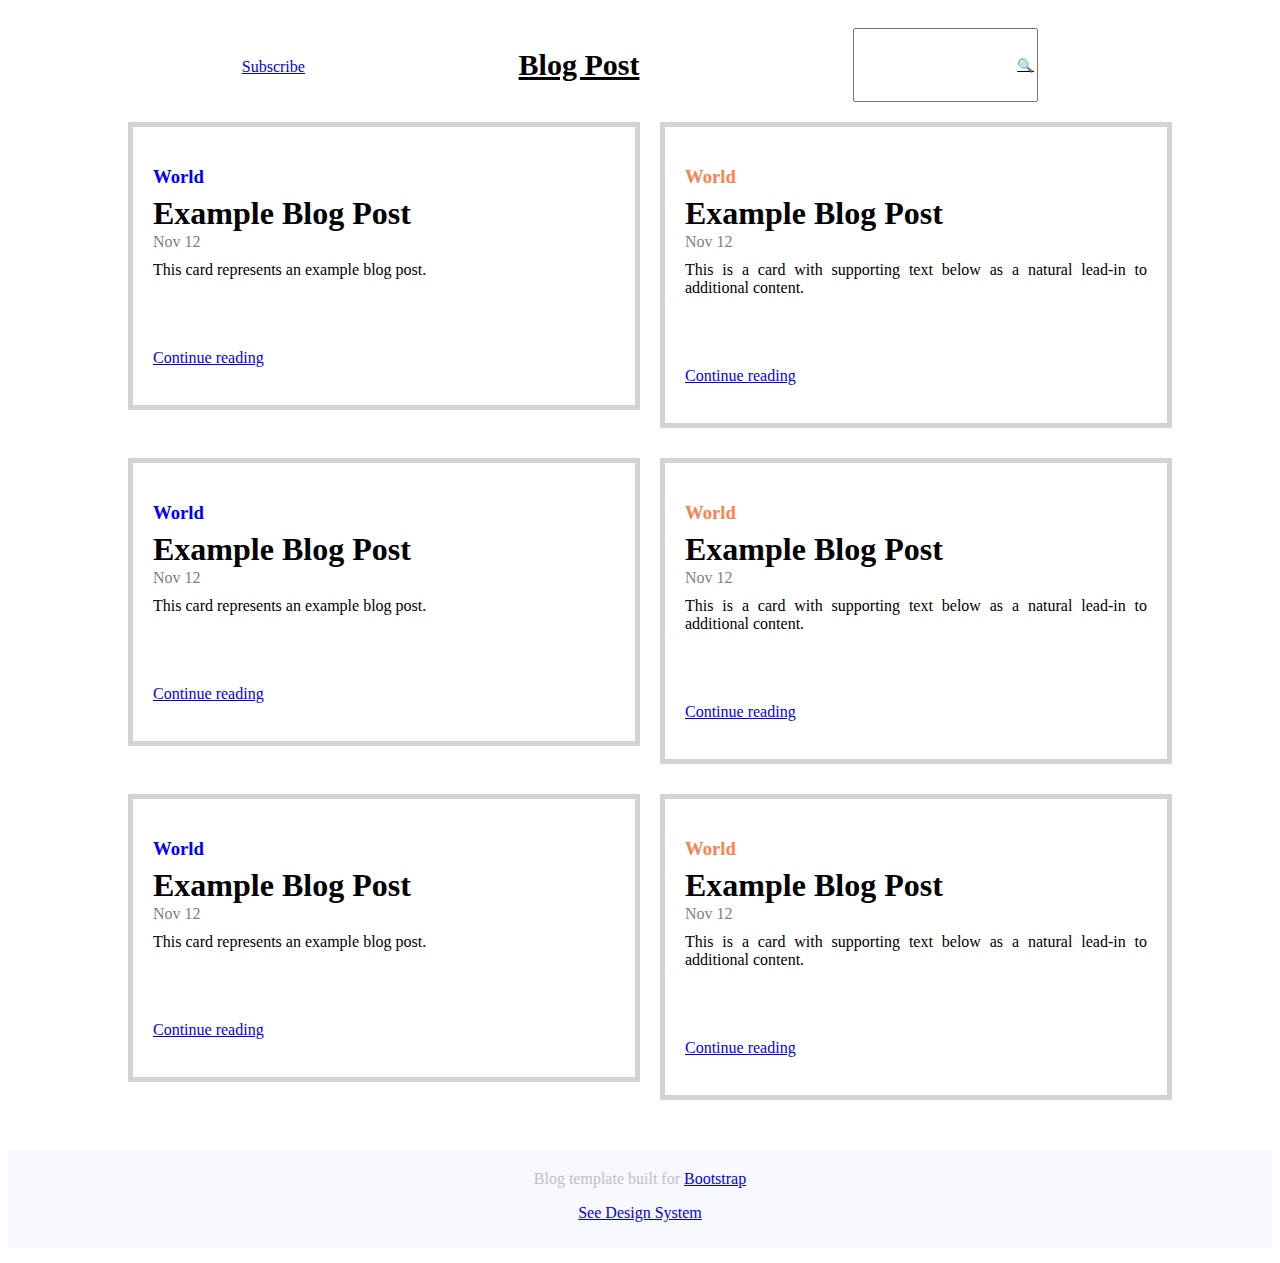
==== index.html @ fa8979c3 "Initial Commit" ====
<!DOCTYPE html>
<html>
  <head>
    <meta charset="utf-8">
    <meta name="viewport" content="width=device-width , width=1.0">
    <title>repl.it</title>
    <link href="indexCSS.css" rel="stylesheet" type="text/css" />    
    <title>The blog post </title>
  </head>
  <body>
    
    <section class="heading">
      <a id="subs" href="#editing">Subscribe</a>
      <h1 class="heads" id="potter"> Blog Post</h1>
        <input id="search" type="text" placeholder="&#x1F50D">
      </div>
    </section>
    
    <section class="firstcontainer">
      <div class="row">
        <h3 style="color:blue;">World</h3>
        <div class= "inside"><h1>Example Blog Post</h1>
        <p style="color:grey;">Nov 12</p> </div>
        <p style="font-height:0.8 ;"> This card represents an example blog post.</p><br><br><br>
        <a href="sampleblog.html"> Continue reading</a><br><br>

      </div>
      <div class="row">
        <h3 style="color: coral;">World</h3>
        <div class= "inside"><h1>Example Blog Post</h1>
        <p style="color:grey;">Nov 12</p> </div>
        <p style="font-height:0.8 ;"> This is a card with supporting text below as a natural lead-in to additional content.</p><br><br><br>
        <a href="sampleblog.html">Continue reading</a><br>
        <br>


      </div>

    
    </section>
    <section class="secondcontainer">
      <div class="row">
        <h3 style="color:blue;">World</h3>
        <div class= "inside"><h1>Example Blog Post</h1>
        <p style="color:grey;">Nov 12</p> </div>
        <p style="font-height:0.8 ;"> This card represents an example blog post.</p><br><br><br>
        <a href="sampleblog.html"> Continue reading</a><br><br>

      </div>
      <div class="row">
        <h3 style="color: coral;">World</h3>
        <div class= "inside"><h1>Example Blog Post</h1>
        <p style="color:grey;">Nov 12</p> </div>
        <p style="font-height:0.8 ;"> This is a card with supporting text below as a natural lead-in to additional content.</p><br><br><br>
        <a href="sampleblog.html">Continue reading</a><br>
        <br>


      </div>

    </section>
    <section class="thirdcontainer">
      <div class="row">
        <h3 style="color:blue;">World</h3>
        <div class= "inside"><h1>Example Blog Post</h1>
        <p style="color:grey;">Nov 12</p> </div>
        <p style="font-height:0.8 ;"> This card represents an example blog post.</p><br><br><br>
        <a href="sampleblog.html"> Continue reading</a><br><br>

      </div>
      <div class="row">
        <h3 style="color: coral;">World</h3>
        <div class= "inside"><h1>Example Blog Post</h1>
        <p style="color:grey;">Nov 12</p> </div>
        <p style="font-height:0.8 ;"> This is a card with supporting text below as a natural lead-in to additional content.</p><br><br><br>
        <a href="sampleblog.html">Continue reading</a><br>
        <br>



      </div>
    </section>

    <div class="footer">
      <p id="foot">Blog template built for <a href="#editing">Bootstrap</a> </p>
      <p class="" id="footed"><a href="#editing">See Design System</a></p>
    </div>
   

  </body>
</html>
---- indexCSS.css ----
.heading {
  display:flex;
  justify-content: space-evenly;
  text-align:center;
  padding:20px;
  text-align: center;
  
  text-decoration: underline;
}
.heads input[type=text] {
  float: right;
  padding: 10px;
  border: none;
  margin-top: 8px;
  margin-right: 16px;s
  
}
#search{
  align-items:right;
  text-align: right;
}

#subs
{
  padding-top: 30px;
}
#potter{
  font-size: 30px;
}
.inside {
  line-height: .3;
}

.row {
  height:50%;
  width:50%;
  text-align: justify;
  border: 5px solid #D3D3D3;
  margin-left: 20px;
  padding:20px;
  
}
.firstcontainer {  
      display:flex;       
      padding-left :40px;     
      padding-right: 40px;   
      padding-bottom:30px;     
      justify-content: space-evenly;       
      margin-left:60px;        
      margin-right: 60px;     
      align-items: stretch;         
      flex-direction: row;
    
  }
  .secondcontainer {
      
      display:flex;       
      padding-left :40px;     
      padding-right: 40px;   
      padding-bottom:30px;     
      justify-content: space-evenly;       
      margin-left:60px;        
      margin-right: 60px;     
      align-items: stretch;         
      flex-direction: row;

  }
  .thirdcontainer {

    display:flex;       
    padding-left :40px;     
    padding-right: 40px;   
    padding-bottom:30px;     
    justify-content: space-evenly;       
    margin-left:60px;        
    margin-right: 60px;     
    align-items: stretch;         
    flex-direction: row;
  }
  .footer {
    position: relative;
    left: 0;
    bottom: 0;
    width: 100%;
    background-color: #f8f8ff;
    color: 	#C0C0C0;
    text-align: center;
  }
  #foot {
     margin-top: 20px;
     padding-top:20px;
  }
  #footed {
    padding-bottom: 25px;
  }
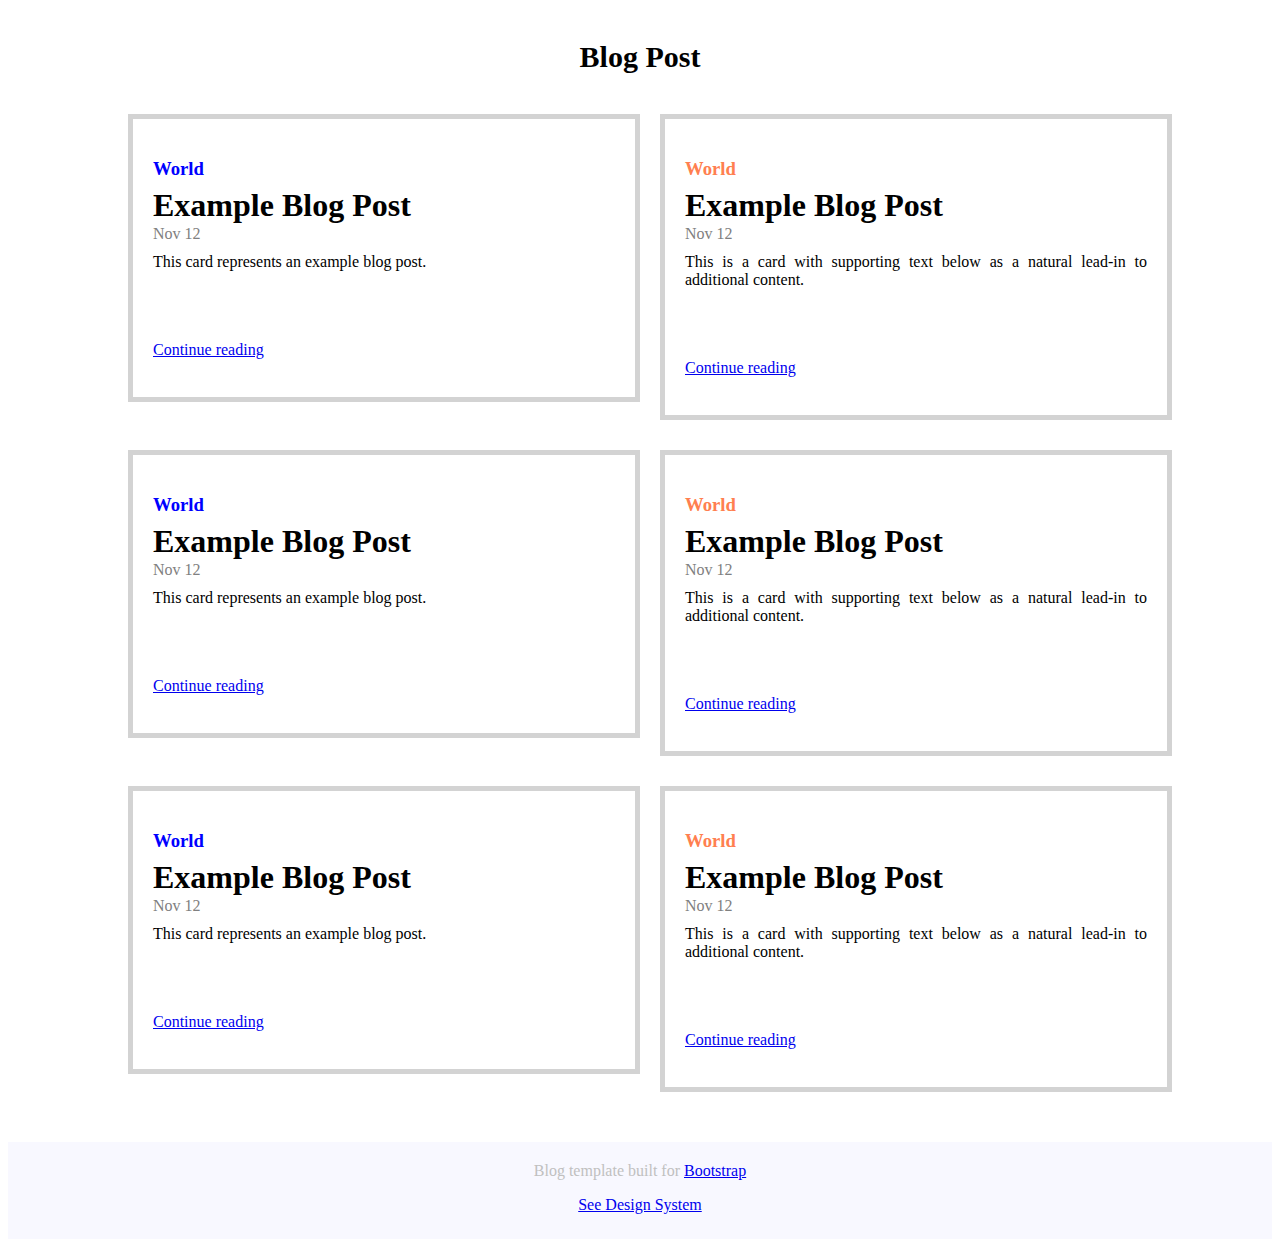
==== commit 0fce676e: "minor changes done" ====
--- a/index.html
+++ b/index.html
@@ -8,28 +8,27 @@
     <title>The blog post </title>
   </head>
   <body>
+    <div id="boss">
+  
+      
+      <h1 class="heads" id="potter"> Blog Post</h1>
+        
     
-    <section class="heading">
-      <a id="subs" href="#editing">Subscribe</a>
-      <h1 class="heads" id="potter"> Blog Post</h1>
-        <input id="search" type="text" placeholder="&#x1F50D">
-      </div>
-    </section>
     
-    <section class="firstcontainer">
+    <section class="container">
       <div class="row">
-        <h3 style="color:blue;">World</h3>
+        <h3 id="world1">World</h3>
         <div class= "inside"><h1>Example Blog Post</h1>
-        <p style="color:grey;">Nov 12</p> </div>
-        <p style="font-height:0.8 ;"> This card represents an example blog post.</p><br><br><br>
+        <p id="colouring">Nov 12</p> </div>
+        <p id="styling"> This card represents an example blog post.</p><br><br><br>
         <a href="sampleblog.html"> Continue reading</a><br><br>
 
       </div>
       <div class="row">
-        <h3 style="color: coral;">World</h3>
+        <h3 id="world2">World</h3>
         <div class= "inside"><h1>Example Blog Post</h1>
-        <p style="color:grey;">Nov 12</p> </div>
-        <p style="font-height:0.8 ;"> This is a card with supporting text below as a natural lead-in to additional content.</p><br><br><br>
+        <p id="colouring">Nov 12</p> </div>
+        <p id="styling"> This is a card with supporting text below as a natural lead-in to additional content.</p><br><br><br>
         <a href="sampleblog.html">Continue reading</a><br>
         <br>
 
@@ -38,20 +37,20 @@
 
     
     </section>
-    <section class="secondcontainer">
+    <section class="container">
       <div class="row">
-        <h3 style="color:blue;">World</h3>
+        <h3 id="world1">World</h3>
         <div class= "inside"><h1>Example Blog Post</h1>
-        <p style="color:grey;">Nov 12</p> </div>
-        <p style="font-height:0.8 ;"> This card represents an example blog post.</p><br><br><br>
+        <p id="colouring">Nov 12</p> </div>
+        <p id="styling""> This card represents an example blog post.</p><br><br><br>
         <a href="sampleblog.html"> Continue reading</a><br><br>
 
       </div>
       <div class="row">
-        <h3 style="color: coral;">World</h3>
+        <h3 id="world2">World</h3>
         <div class= "inside"><h1>Example Blog Post</h1>
-        <p style="color:grey;">Nov 12</p> </div>
-        <p style="font-height:0.8 ;"> This is a card with supporting text below as a natural lead-in to additional content.</p><br><br><br>
+        <p id="colouring">Nov 12</p> </div>
+        <p id="styling"> This is a card with supporting text below as a natural lead-in to additional content.</p><br><br><br>
         <a href="sampleblog.html">Continue reading</a><br>
         <br>
 
@@ -59,20 +58,20 @@
       </div>
 
     </section>
-    <section class="thirdcontainer">
+    <section class="container">
       <div class="row">
-        <h3 style="color:blue;">World</h3>
+        <h3 id="world1">World</h3>
         <div class= "inside"><h1>Example Blog Post</h1>
-        <p style="color:grey;">Nov 12</p> </div>
-        <p style="font-height:0.8 ;"> This card represents an example blog post.</p><br><br><br>
+        <p id="colouring">Nov 12</p> </div>
+        <p id="styling"> This card represents an example blog post.</p><br><br><br>
         <a href="sampleblog.html"> Continue reading</a><br><br>
 
       </div>
       <div class="row">
-        <h3 style="color: coral;">World</h3>
+        <h3 id="world2">World</h3>
         <div class= "inside"><h1>Example Blog Post</h1>
-        <p style="color:grey;">Nov 12</p> </div>
-        <p style="font-height:0.8 ;"> This is a card with supporting text below as a natural lead-in to additional content.</p><br><br><br>
+        <p id="colouring">Nov 12</p> </div>
+        <p id="styling"> This is a card with supporting text below as a natural lead-in to additional content.</p><br><br><br>
         <a href="sampleblog.html">Continue reading</a><br>
         <br>
 
@@ -80,12 +79,12 @@
 
       </div>
     </section>
-
+  </div>
     <div class="footer">
       <p id="foot">Blog template built for <a href="#editing">Bootstrap</a> </p>
       <p class="" id="footed"><a href="#editing">See Design System</a></p>
     </div>
    
-
+  
   </body>
 </html>--- a/indexCSS.css
+++ b/indexCSS.css
@@ -1,9 +1,7 @@
 .heading {
-  display:flex;
-  justify-content: space-evenly;
-  text-align:center;
-  padding:20px;
-  text-align: center;
+
+ 
+  
   
   text-decoration: underline;
 }
@@ -16,7 +14,7 @@
   
 }
 #search{
-  align-items:right;
+  text-align:center;
   text-align: right;
 }
 
@@ -25,7 +23,12 @@
   padding-top: 30px;
 }
 #potter{
+  align-items: center;
   font-size: 30px;
+  justify-content: space-evenly;
+  text-align:center;
+  padding:20px;
+  text-align: center;
 }
 .inside {
   line-height: .3;
@@ -40,33 +43,7 @@
   padding:20px;
   
 }
-.firstcontainer {  
-      display:flex;       
-      padding-left :40px;     
-      padding-right: 40px;   
-      padding-bottom:30px;     
-      justify-content: space-evenly;       
-      margin-left:60px;        
-      margin-right: 60px;     
-      align-items: stretch;         
-      flex-direction: row;
-    
-  }
-  .secondcontainer {
-      
-      display:flex;       
-      padding-left :40px;     
-      padding-right: 40px;   
-      padding-bottom:30px;     
-      justify-content: space-evenly;       
-      margin-left:60px;        
-      margin-right: 60px;     
-      align-items: stretch;         
-      flex-direction: row;
-
-  }
-  .thirdcontainer {
-
+.container {  
     display:flex;       
     padding-left :40px;     
     padding-right: 40px;   
@@ -76,8 +53,11 @@
     margin-right: 60px;     
     align-items: stretch;         
     flex-direction: row;
+    
   }
-  .footer {
+  
+
+.footer {
     position: relative;
     left: 0;
     bottom: 0;
@@ -85,11 +65,74 @@
     background-color: #f8f8ff;
     color: 	#C0C0C0;
     text-align: center;
+  }  
+#foot {
+    margin-top: 20px;
+    padding-top:20px;
   }
-  #foot {
-     margin-top: 20px;
-     padding-top:20px;
+#footed {
+  padding-bottom: 25px;
+ }
+#styling {
+    font-height:0.8 ;
   }
-  #footed {
-    padding-bottom: 25px;
-  }+#colouring {
+    color:grey;
+  }
+#world1 {
+   color:blue;
+
+  }
+#world2 {
+    color:coral;
+  }
+@media (max-width: 800px) {
+    #boss {
+      font-size: 10px !important;
+    }
+    h1.heads#potter {
+      font-size: 20px;
+      text-align: center;
+     
+    }
+    #subs {
+      font-size: 10px;
+    }
+   
+    .container {
+      display: grid;
+      padding: 15px;
+      align-items: center;
+      margin:10px;
+      grid-template-columns: 100%;
+      grid-template-rows:  auto;
+      grid-gap:10px;
+      height:90%;
+      width:90%;
+      margin-top:15px;
+    }
+    .row {
+      height:80%;
+      width:80%;
+      text-align: justify;
+      border: 5px solid #D3D3D3;
+      margin: 5px;
+      padding:10px;
+      font-size: 5px;
+      
+      padding-top: 0;
+      
+    }
+    .footer {
+      font-size: 10px;
+    }
+    .inside {
+      font-size: 3.2px;
+    }
+  
+  }
+
+
+   
+  
+   